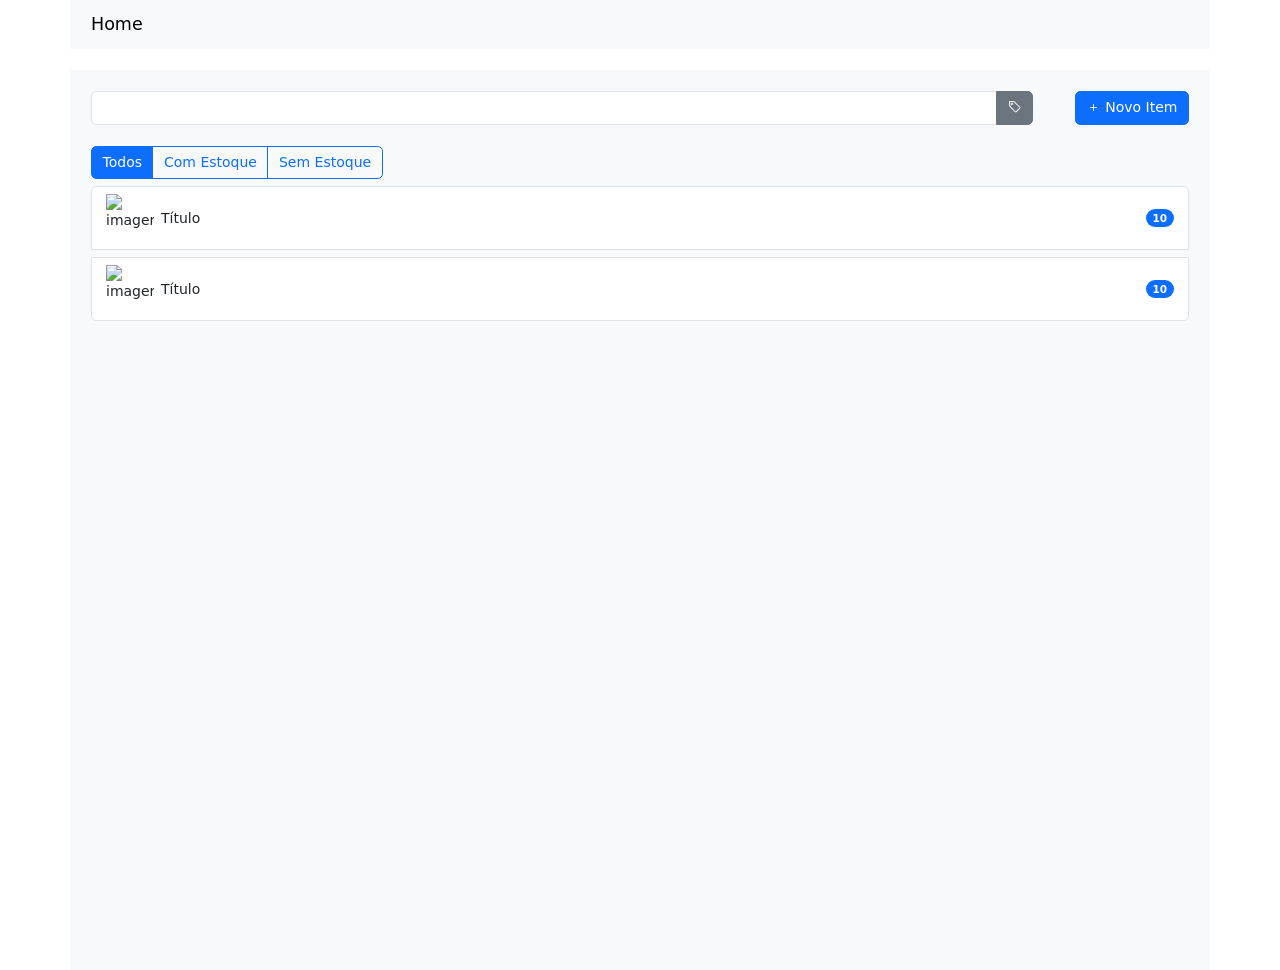
==== index.html @ 435f6ba1 "tela inicial" ====
<!doctype html>
<html lang="pt-br">
  <head>
    <meta charset="UTF-8" />
    <meta name="viewport" content="width=device-width, initial-scale=1.0" />

    <link rel="stylesheet" href="./global.css" />

    <!--Css Bootstrap-->
    <link
      href="https://cdn.jsdelivr.net/npm/bootstrap@5.3.3/dist/css/bootstrap.min.css"
      rel="stylesheet"
      integrity="sha384-QWTKZyjpPEjISv5WaRU9OFeRpok6YctnYmDr5pNlyT2bRjXh0JMhjY6hW+ALEwIH"
      crossorigin="anonymous"
    />

    <!--Icons Bootstrap-->
    <link
      rel="stylesheet"
      href="https://cdn.jsdelivr.net/npm/bootstrap-icons@1.11.3/font/bootstrap-icons.min.css"
    />

    <title>Estoque</title>
  </head>

  <body>
    <header
      class="container-md navbar navbar-expand-lg navbar-light bg-light px-4 mb-4"
    >
      <a class="navbar-brand" href="#">Home</a>
    </header>

    <main class="container-md p-4 bg-light h-100">
      <!--Cabeçalho-->
      <div class="d-flex justify-content-between gap-5 mb-4">
        <div class="input-group">
          <input id="pesquisa" type="text" class="form-control" />
          <button class="btn btn-secondary text-nowrap">
            <i class="bi bi-tag"></i>
          </button>
        </div>

        <button type="button" class="btn btn-primary text-nowrap">
          <i class="bi bi-plus"></i>
          <span class="d-none d-md-inline">Novo Item</span>
        </button>
      </div>

      <!--Filtros-->
      <div class="filtrosEstoque btn-group me-2 mb-2">
        <input
          id="filtroTodos"
          type="radio"
          value="todos"
          name="filtroEstoque"
          class="btn-check"
          checked
        />
        <label for="filtroTodos" class="btn btn-outline-primary text-nowrap"
          >Todos</label
        >

        <input
          id="filtroComEstoque"
          type="radio"
          value="comEstoque"
          name="filtroEstoque"
          class="btn-check"
        />
        <label
          for="filtroComEstoque"
          class="btn btn-outline-primary text-nowrap"
          >Com Estoque</label
        >

        <input
          id="filtroSemEstoque"
          type="radio"
          value="todos"
          name="filtroEstoque"
          class="btn-check"
        />
        <label
          for="filtroSemEstoque"
          class="btn btn-outline-primary text-nowrap"
          >Sem Estoque</label
        >
      </div>

      <!--Lista de Itens-->
      <div class="list-group d-flex flex-column gap-2 border-0">
        <div class="list-group-item d-flex align-items-center border">
          <div class="flex-fill d-flex gap-2 align-items-center">
            <img alt="imagem" width="48px" height="48px" />
            <h6 class="mb-0 text-nowrap">Título</h6>
          </div>

          <span class="badge rounded-pill bg-primary">10</span>
        </div>

        <div class="list-group-item d-flex align-items-center border">
          <div class="flex-fill d-flex gap-2 align-items-center">
            <img alt="imagem" width="48px" height="48px" />
            <h6 class="mb-0 text-nowrap">Título</h6>
          </div>

          <span class="badge rounded-pill bg-primary">10</span>
        </div>
      </div>
    </main>
  </body>

  <!--Script Bootstrap-->
  <script
    src="https://cdn.jsdelivr.net/npm/bootstrap@5.3.3/dist/js/bootstrap.bundle.min.js"
    integrity="sha384-YvpcrYf0tY3lHB60NNkmXc5s9fDVZLESaAA55NDzOxhy9GkcIdslK1eN7N6jIeHz"
    crossorigin="anonymous"
  ></script>
</html>
---- global.css ----
* {
  margin: 0;
  padding: 0;
  box-sizing: border-box;
}

html,
body {
  height: 100%;
  width: 100%;
  font-size: 14px;
}

form {
  width: 100%;
  height: 100%;
}

.form-label,
.form-check-label,
.legenda {
  font-size: 0.8rem;
}

.btn-primary {
  background-color: #00995d;
  border: none;
}

.btn-primary:hover {
  background-color: #00995d;
  opacity: 0.8;
}

@media only screen and (max-width: 768px) {
  .filtrosEstoque label {
    font-size: 0.8rem;
  }
}
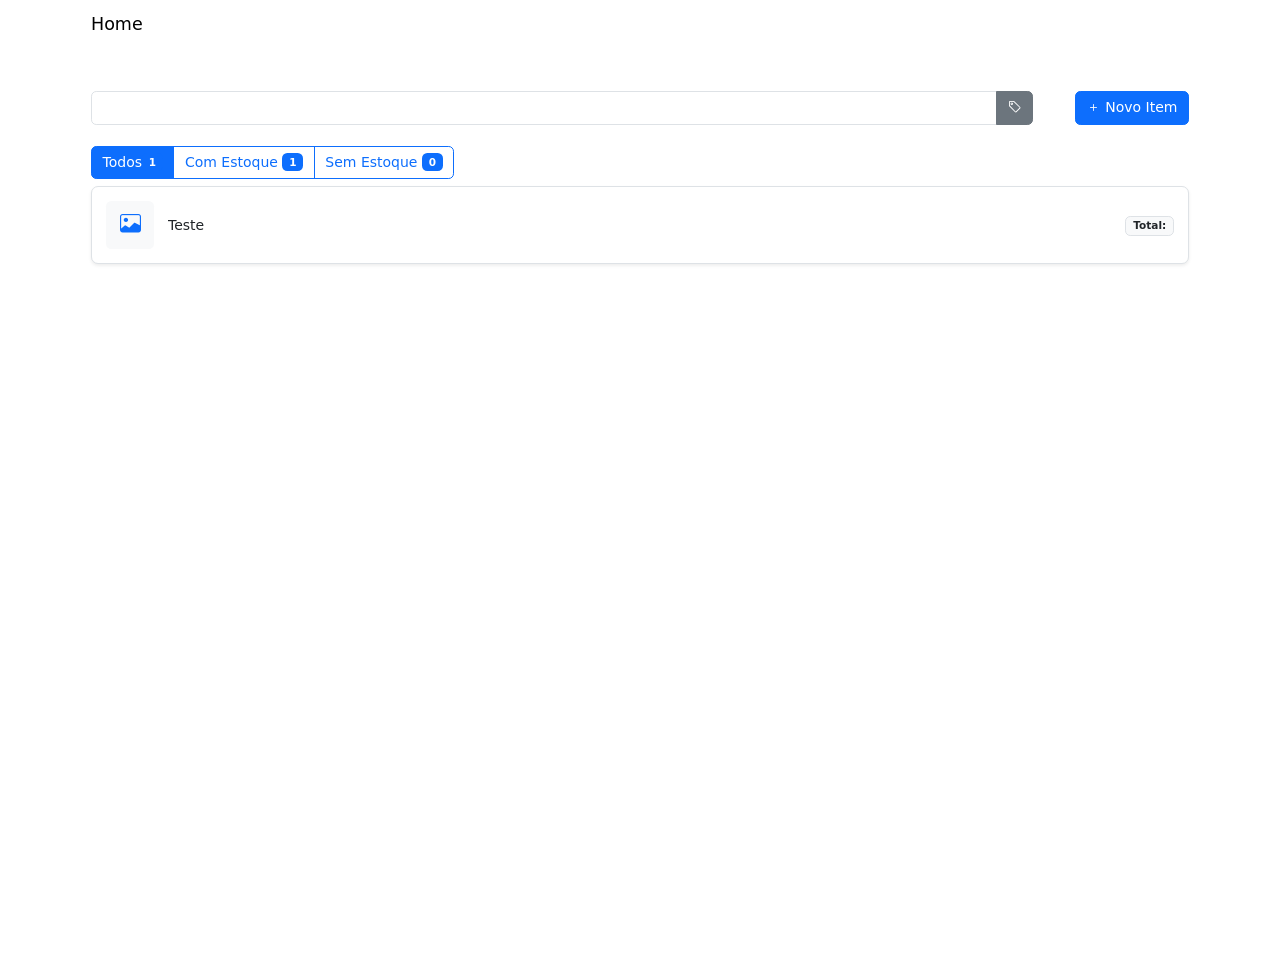
==== commit f0adeda1: "copiando o html que estava no GAS" ====
--- a/index.html
+++ b/index.html
@@ -24,13 +24,11 @@
   </head>
 
   <body>
-    <header
-      class="container-md navbar navbar-expand-lg navbar-light bg-light px-4 mb-4"
-    >
+    <header class="container-md navbar navbar-expand-lg navbar-light px-4 mb-4">
       <a class="navbar-brand" href="#">Home</a>
     </header>
 
-    <main class="container-md p-4 bg-light h-100">
+    <main class="container-md p-4 h-100">
       <!--Cabeçalho-->
       <div class="d-flex justify-content-between gap-5 mb-4">
         <div class="input-group">
@@ -40,7 +38,12 @@
           </button>
         </div>
 
-        <button type="button" class="btn btn-primary text-nowrap">
+        <button
+          type="button"
+          class="btn btn-primary text-nowrap"
+          data-bs-toggle="modal"
+          data-bs-target="#formNovoItem"
+        >
           <i class="bi bi-plus"></i>
           <span class="d-none d-md-inline">Novo Item</span>
         </button>
@@ -48,6 +51,7 @@
 
       <!--Filtros-->
       <div class="filtrosEstoque btn-group me-2 mb-2">
+        <!--Todos-->
         <input
           id="filtroTodos"
           type="radio"
@@ -57,9 +61,10 @@
           checked
         />
         <label for="filtroTodos" class="btn btn-outline-primary text-nowrap"
-          >Todos</label
-        >
+          >Todos<span id="total-todos" class="badge bg-primary"></span
+        ></label>
 
+        <!--Com Estoque-->
         <input
           id="filtroComEstoque"
           type="radio"
@@ -70,44 +75,57 @@
         <label
           for="filtroComEstoque"
           class="btn btn-outline-primary text-nowrap"
-          >Com Estoque</label
-        >
+          >Com Estoque
+          <span id="total-com-estoque" class="badge bg-primary"></span
+        ></label>
 
+        <!--Sem Estoque-->
         <input
           id="filtroSemEstoque"
           type="radio"
-          value="todos"
+          value="semEstoque"
           name="filtroEstoque"
           class="btn-check"
         />
         <label
           for="filtroSemEstoque"
           class="btn btn-outline-primary text-nowrap"
-          >Sem Estoque</label
-        >
+          >Sem Estoque
+          <span id="total-sem-estoque" class="badge bg-primary"></span
+        ></label>
       </div>
 
       <!--Lista de Itens-->
-      <div class="list-group d-flex flex-column gap-2 border-0">
-        <div class="list-group-item d-flex align-items-center border">
-          <div class="flex-fill d-flex gap-2 align-items-center">
-            <img alt="imagem" width="48px" height="48px" />
-            <h6 class="mb-0 text-nowrap">Título</h6>
+      <div
+        id="itensNoCatalogo"
+        class="list-group d-flex flex-column gap-2 border-0"
+      ></div>
+    </main>
+
+    <!--Modal Form Novo Item-->
+    <div
+      class="modal fade"
+      id="formNovoItem"
+      tabindex="-1"
+      aria-labelledby="formNovoItem"
+      aria-hidden="true"
+    >
+      <div class="modal-dialog">
+        <div class="modal-content">
+          <div class="modal-header">
+            <h6 class="modal-title">Novo Item</h6>
+            <button
+              type="button"
+              class="btn-close"
+              data-bs-dismiss="modal"
+              aria-label="close"
+            ></button>
           </div>
 
-          <span class="badge rounded-pill bg-primary">10</span>
-        </div>
-
-        <div class="list-group-item d-flex align-items-center border">
-          <div class="flex-fill d-flex gap-2 align-items-center">
-            <img alt="imagem" width="48px" height="48px" />
-            <h6 class="mb-0 text-nowrap">Título</h6>
-          </div>
-
-          <span class="badge rounded-pill bg-primary">10</span>
+          <div id="modalFormCadastro" class="modal-body"></div>
         </div>
       </div>
-    </main>
+    </div>
   </body>
 
   <!--Script Bootstrap-->
@@ -116,4 +134,6 @@
     integrity="sha384-YvpcrYf0tY3lHB60NNkmXc5s9fDVZLESaAA55NDzOxhy9GkcIdslK1eN7N6jIeHz"
     crossorigin="anonymous"
   ></script>
+
+  <script src="./app.js"></script>
 </html>
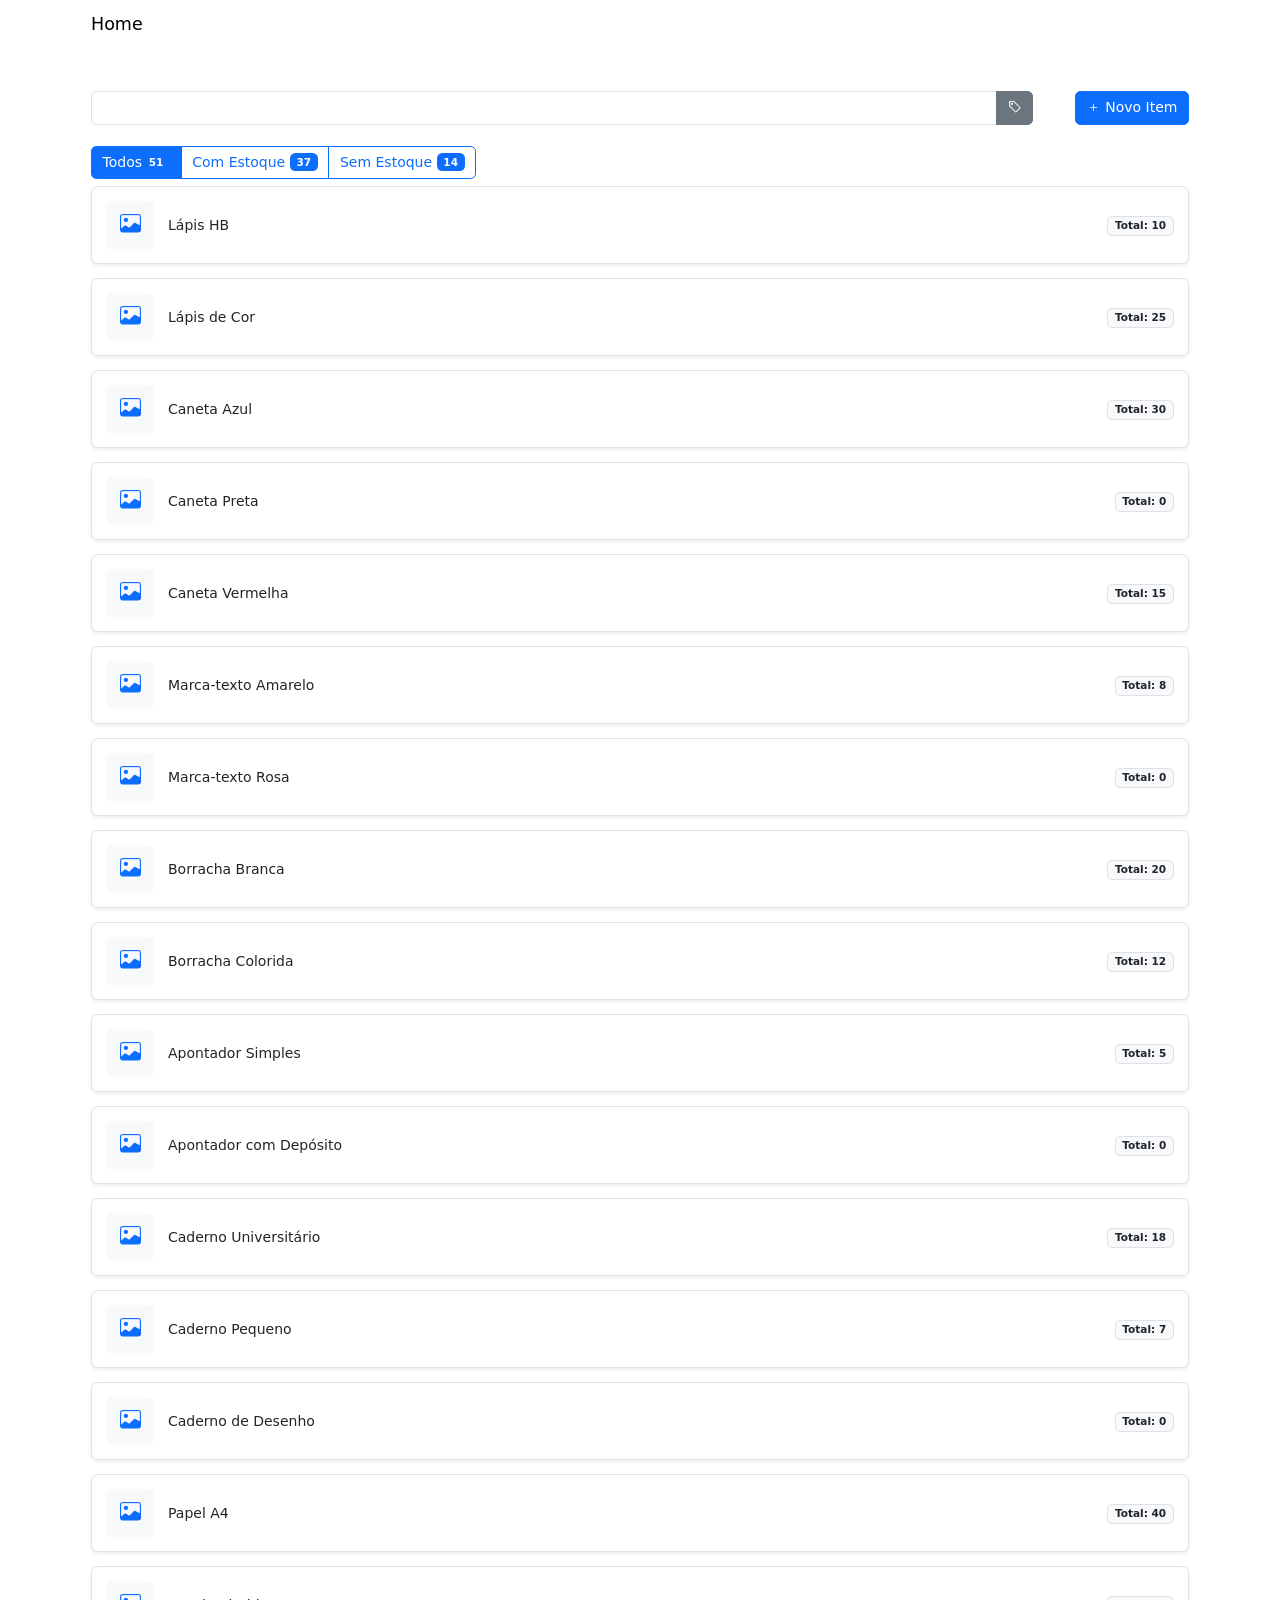
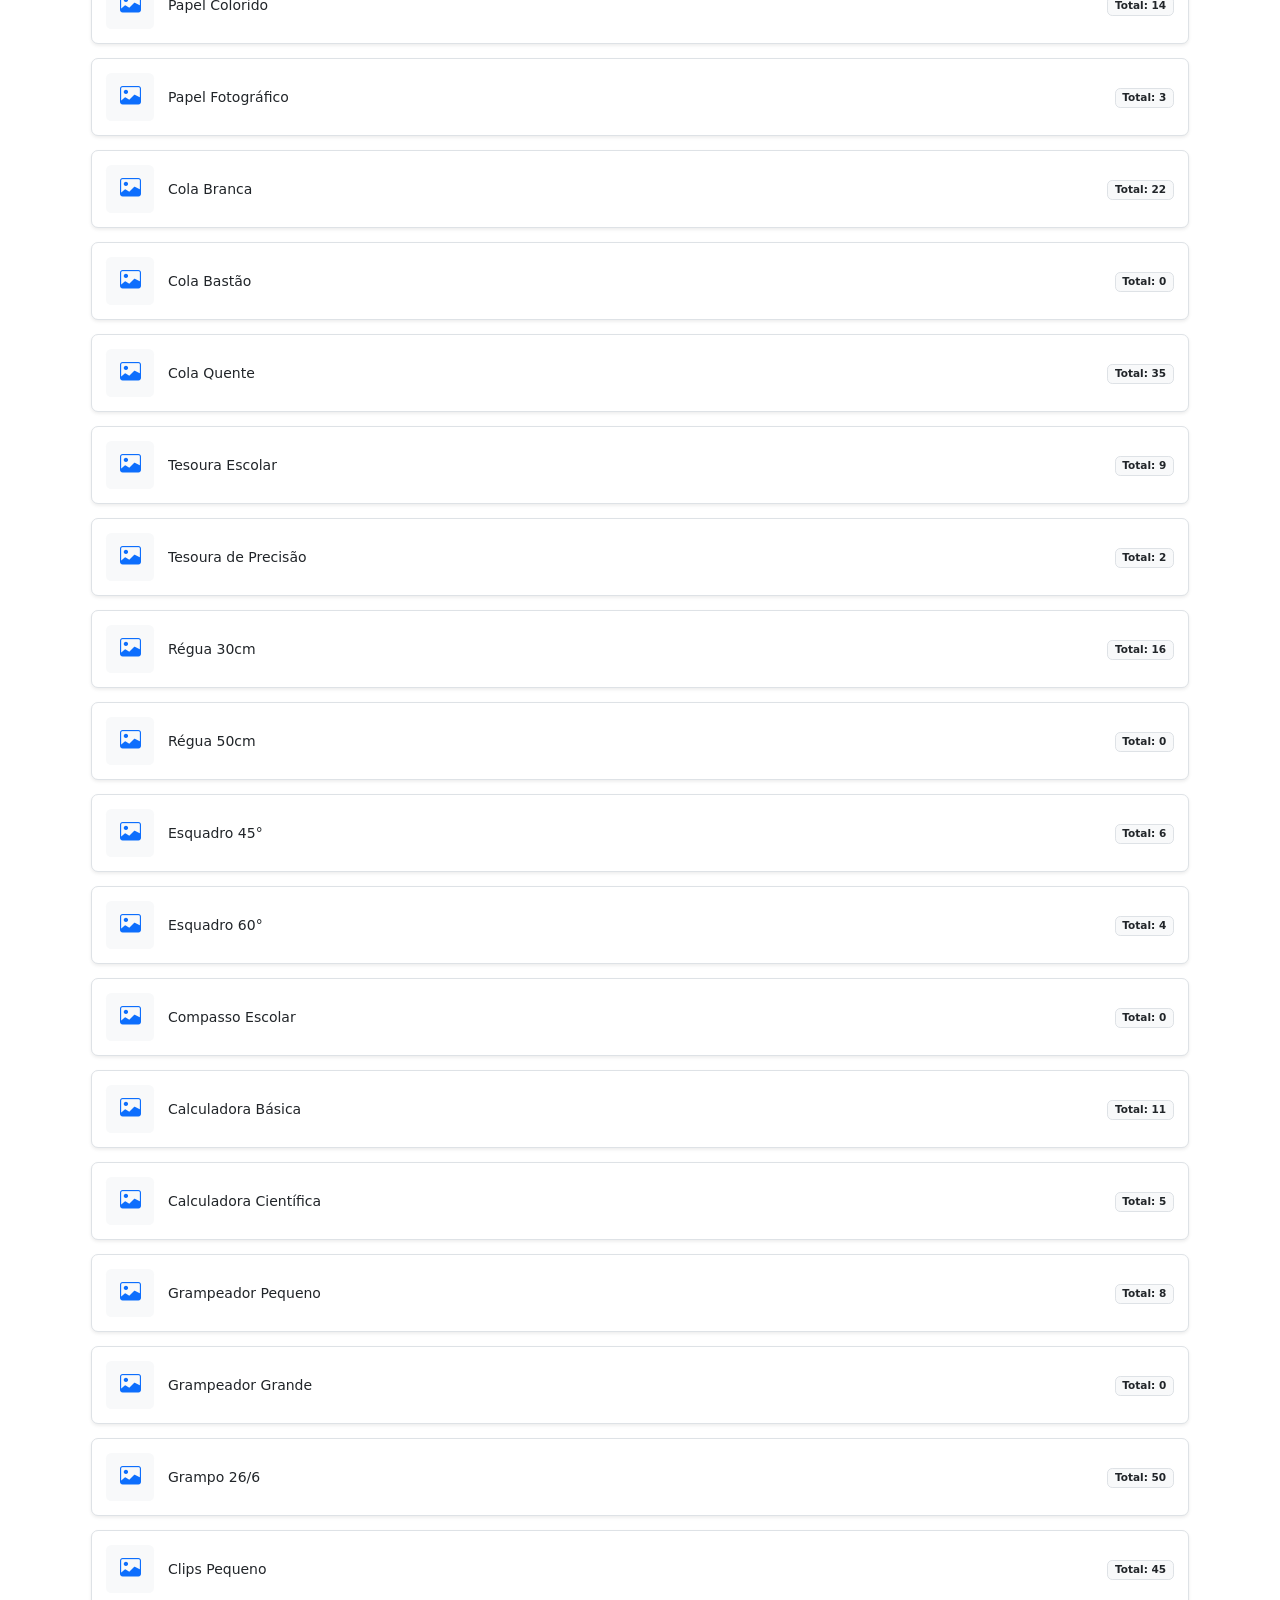
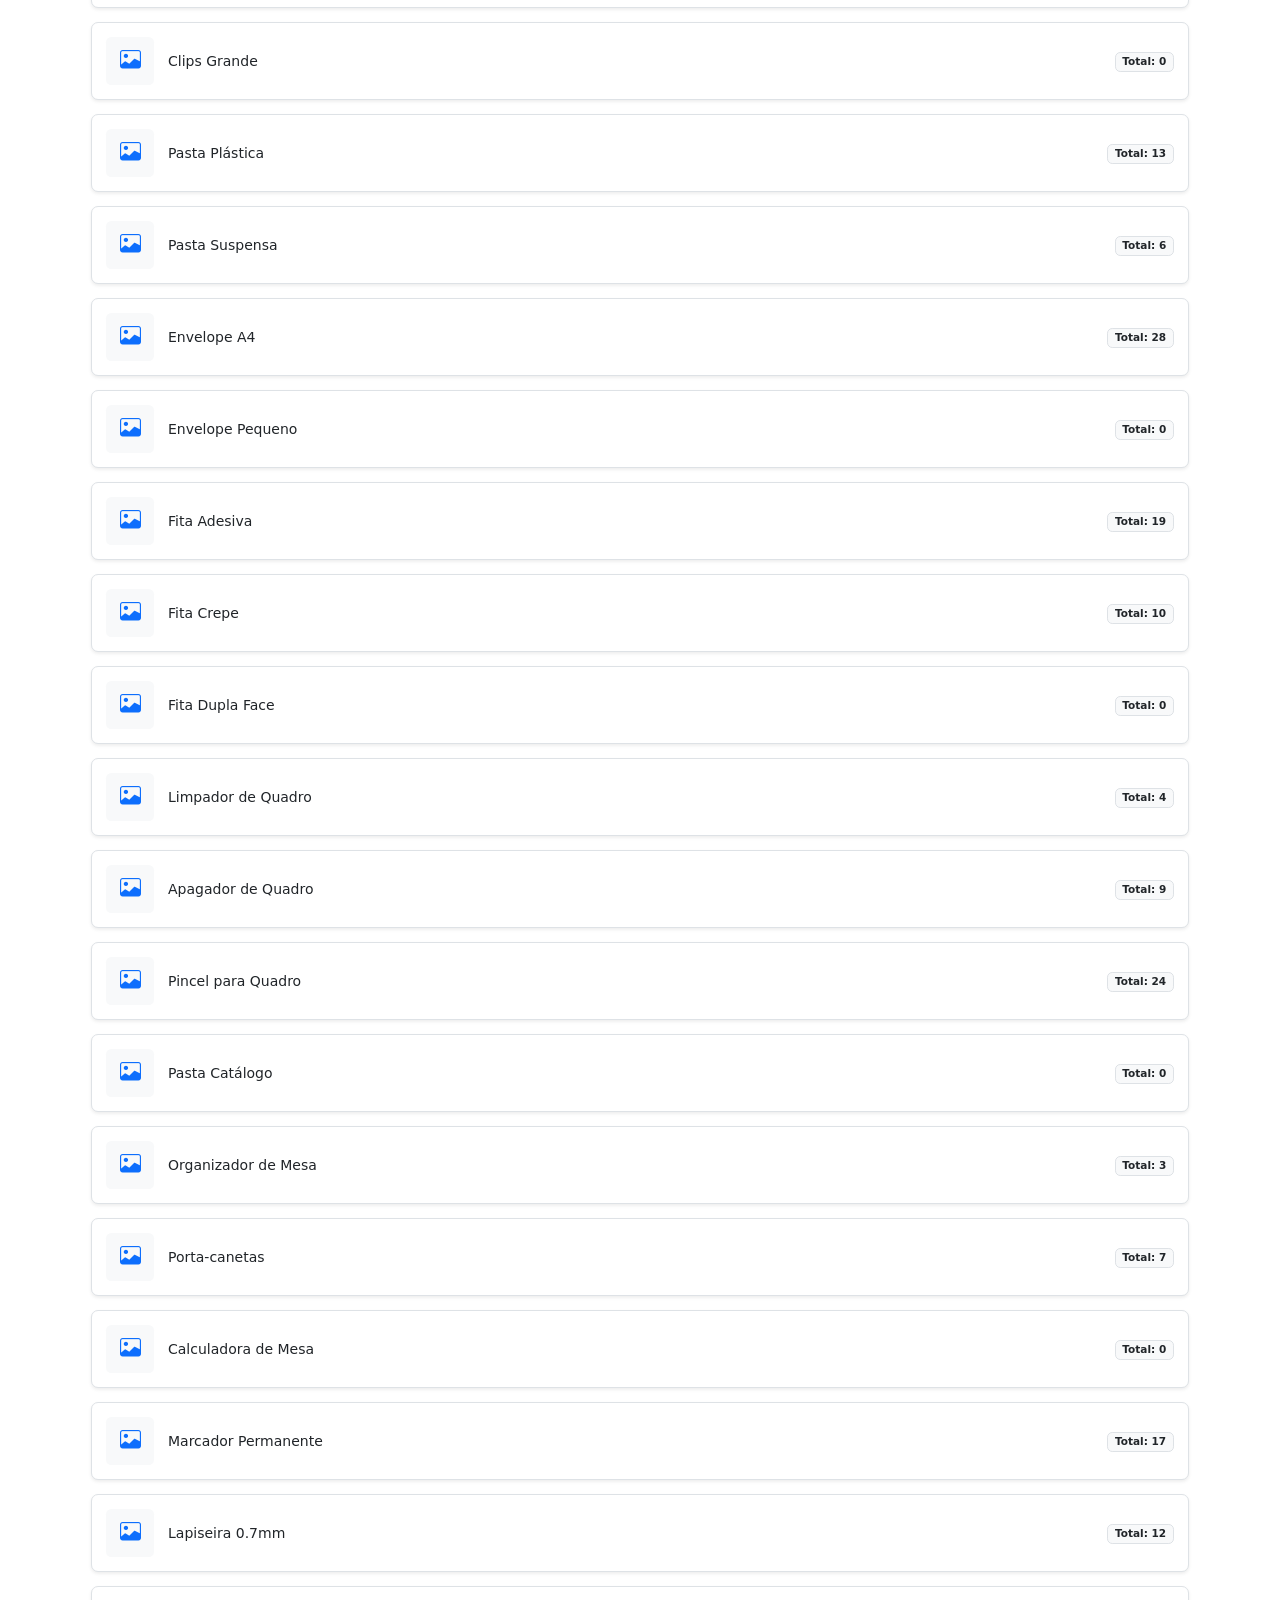
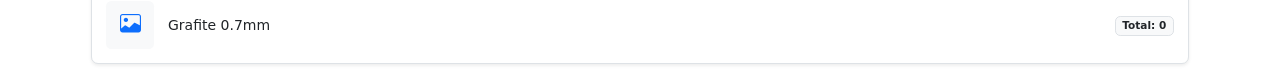
==== commit 4c8cd400: "organiza os arquivos js" ====
--- a/index.html
+++ b/index.html
@@ -135,5 +135,7 @@
     crossorigin="anonymous"
   ></script>
 
-  <script src="./app.js"></script>
+  <script type="module" src="./app.js"></script>
+  <script src="./scripts/formNovoItem.js"></script>
+  <script src="./scripts/insertComponents.js"></script>
 </html>
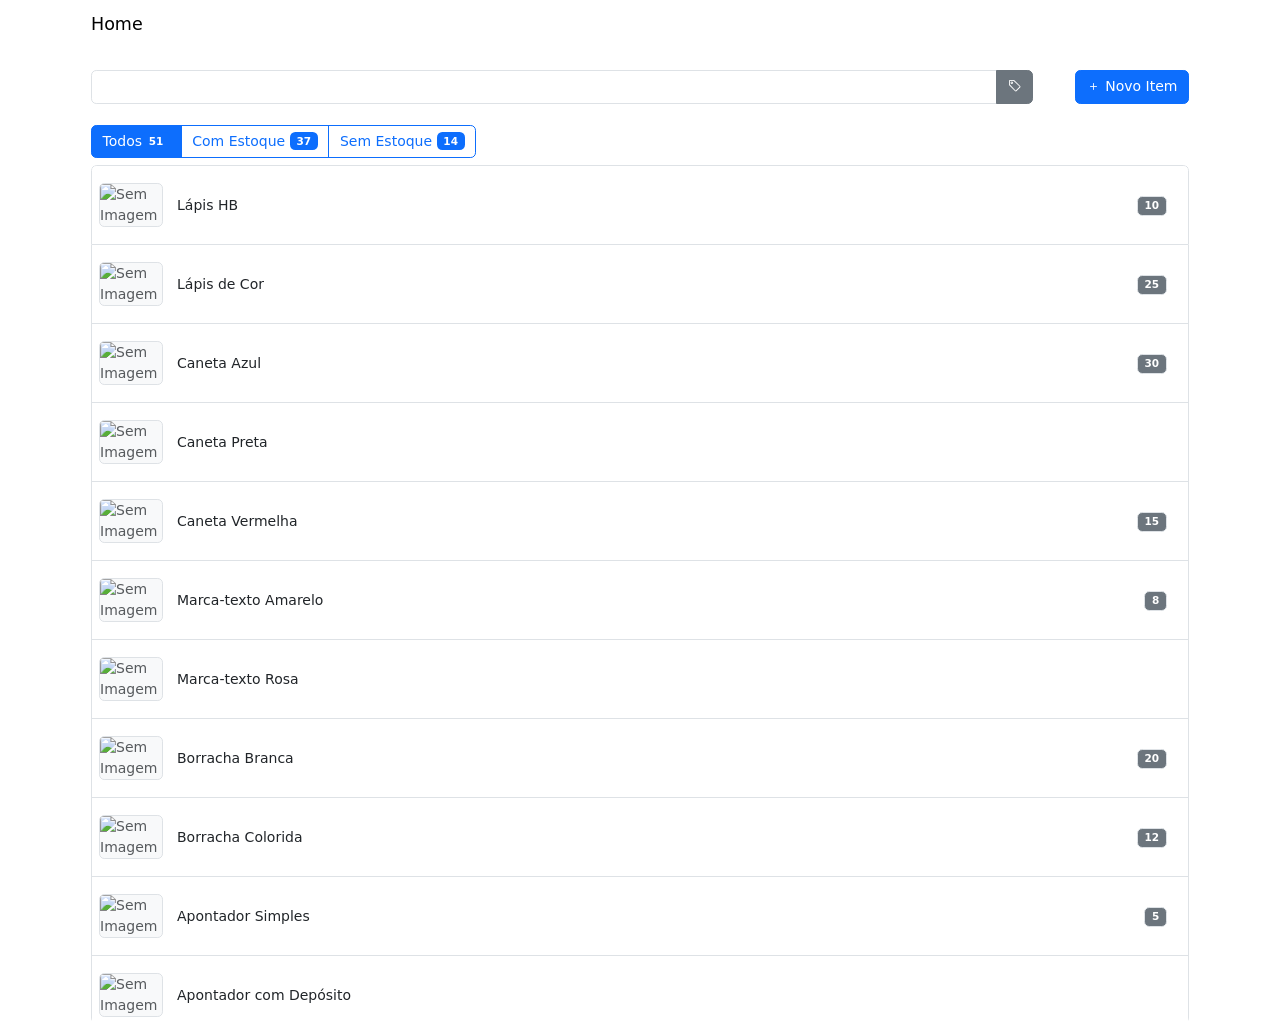
==== commit 30015090: "offCanvas" ====
--- a/index.html
+++ b/index.html
@@ -23,8 +23,8 @@
     <title>Estoque</title>
   </head>
 
-  <body>
-    <header class="container-md navbar navbar-expand-lg navbar-light px-4 mb-4">
+  <body class="overflow-y-hidden">
+    <header class="container-md navbar navbar-expand-lg navbar-light px-4">
       <a class="navbar-brand" href="#">Home</a>
     </header>
 
@@ -98,7 +98,7 @@
       <!--Lista de Itens-->
       <div
         id="itensNoCatalogo"
-        class="list-group d-flex flex-column gap-2 border-0"
+        class="list-group h-100 border-0 overflow-y-auto"
       ></div>
     </main>
 
@@ -126,6 +126,24 @@
         </div>
       </div>
     </div>
+
+    <!--OffCanvas Detalhes do item-->
+    <div
+      class="offcanvas offcanvas-end"
+      tabindex="-1"
+      id="detalhesItem"
+      aria-labelledby="detalhesItem"
+    >
+      <div class="offcanvas-header">
+        <button
+          type="button"
+          class="btn-close text-reset"
+          data-bs-dismiss="offcanvas"
+          aria-label="Close"
+        ></button>
+      </div>
+      <div class="offcanvas-body"></div>
+    </div>
   </body>
 
   <!--Script Bootstrap-->
--- a/global.css
+++ b/global.css
@@ -32,6 +32,11 @@
   opacity: 0.8;
 }
 
+#detalhesItem {
+  width: 600px;
+  max-width: 90dvw;
+}
+
 @media only screen and (max-width: 768px) {
   .filtrosEstoque label {
     font-size: 0.8rem;
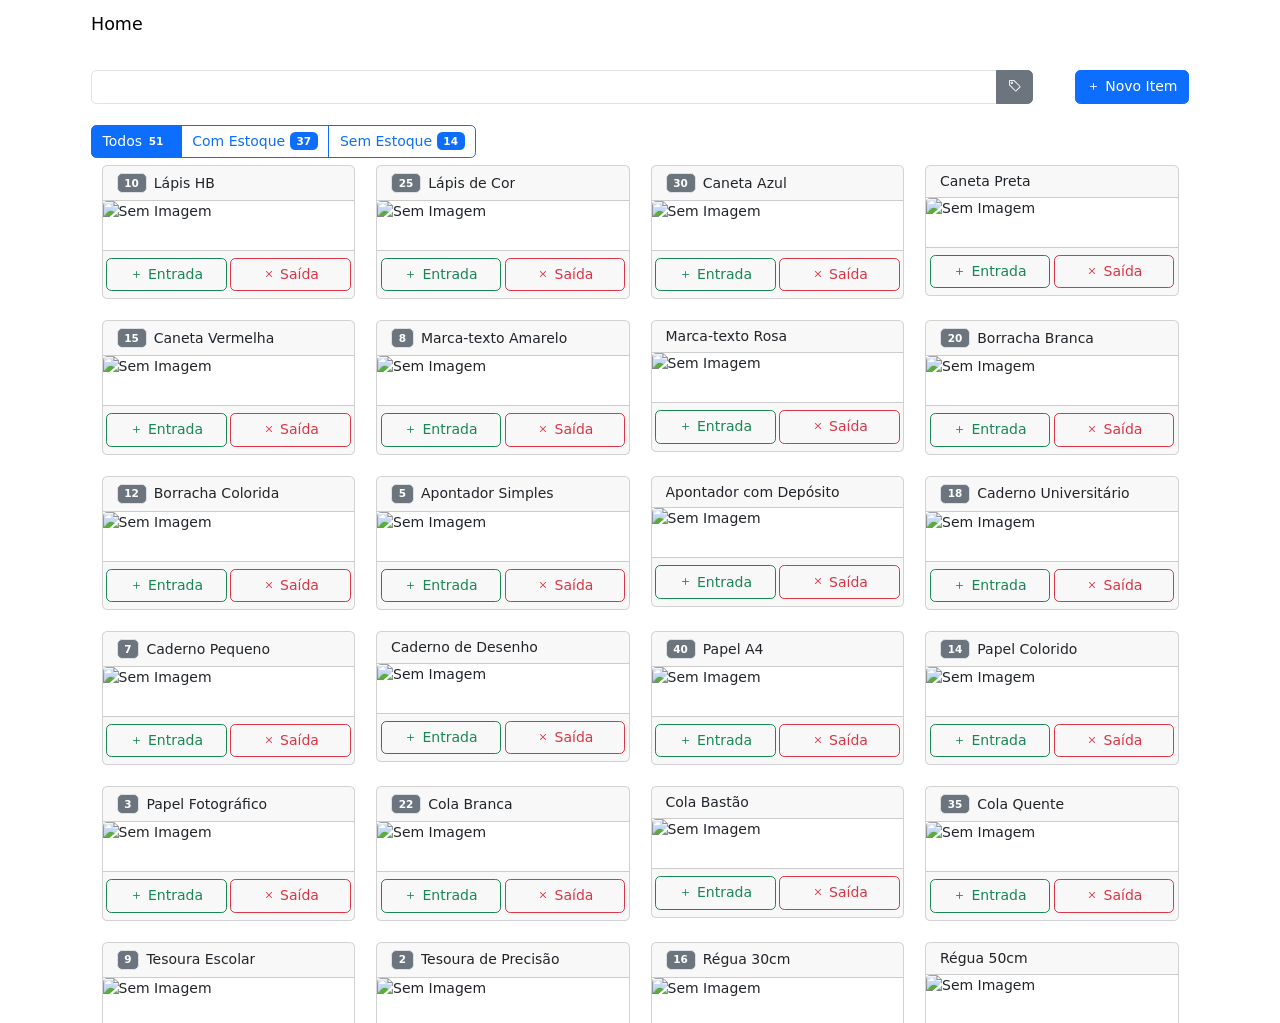
==== commit 20218d4d: "cards" ====
--- a/index.html
+++ b/index.html
@@ -95,11 +95,13 @@
         ></label>
       </div>
 
-      <!--Lista de Itens-->
-      <div
-        id="itensNoCatalogo"
-        class="list-group h-100 border-0 overflow-y-auto"
-      ></div>
+      <!--Lista de Cards-->
+      <div class="container h-100 overflow-y-auto">
+        <div
+          id="cardsItensCatalogo"
+          class="row row-cols-2 row-cols-md-3 row-cols-lg-4 g-4"
+        ></div>
+      </div>
     </main>
 
     <!--Modal Form Novo Item-->
@@ -154,6 +156,6 @@
   ></script>
 
   <script type="module" src="./app.js"></script>
-  <script src="./scripts/formNovoItem.js"></script>
+  <script type="module" src="./scripts/formNovoItem.js"></script>
   <script src="./scripts/insertComponents.js"></script>
 </html>
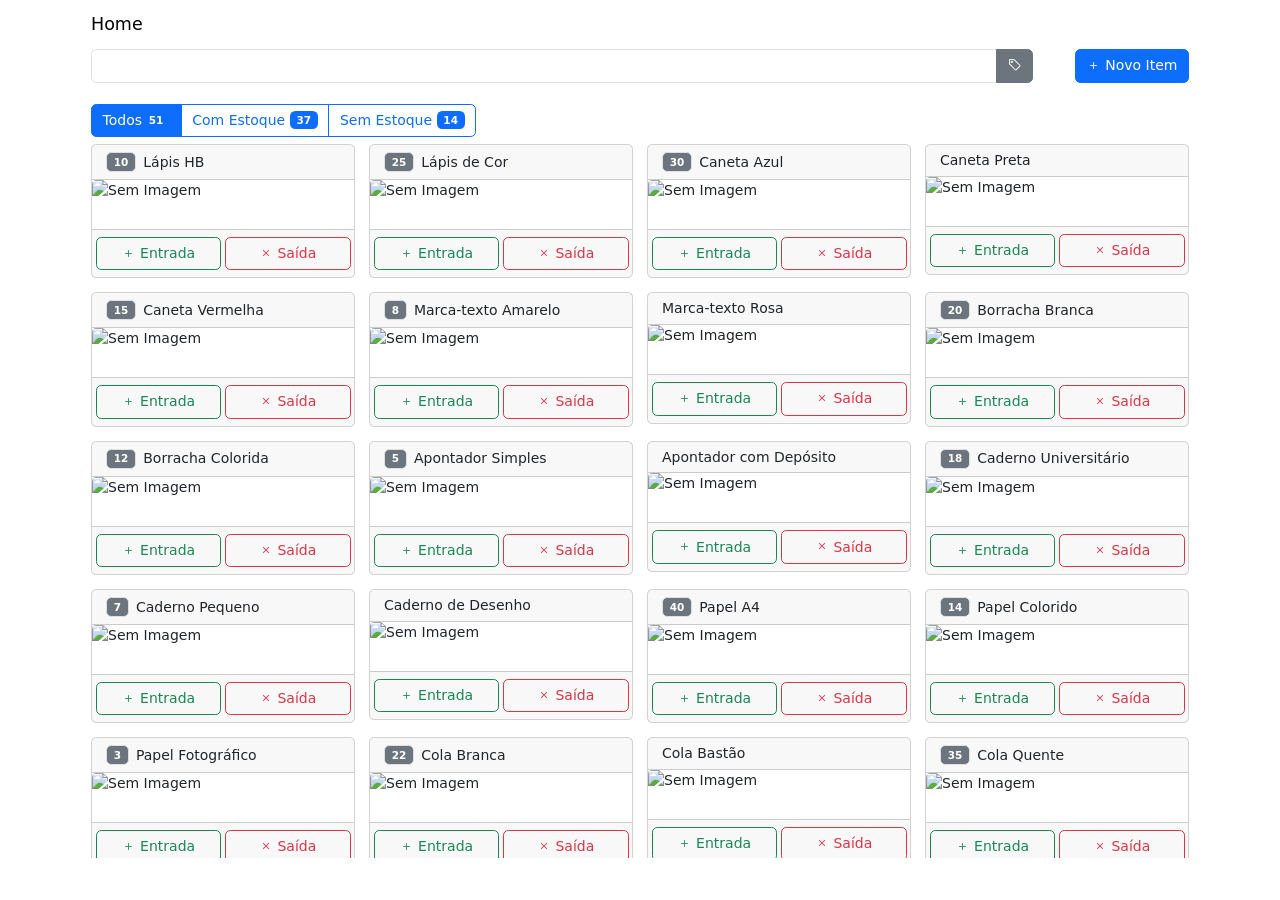
==== commit 432219e8: "conserta overflow" ====
--- a/index.html
+++ b/index.html
@@ -23,14 +23,14 @@
     <title>Estoque</title>
   </head>
 
-  <body class="overflow-y-hidden">
-    <header class="container-md navbar navbar-expand-lg navbar-light px-4">
+  <body class="container-md px-4 d-flex flex-column overflow-hidde">
+    <header class="mb-0 navbar navbar-expand-lg navbar-light">
       <a class="navbar-brand" href="#">Home</a>
     </header>
 
-    <main class="container-md p-4 h-100">
+    <main class="flex-grow-1 d-flex flex-column pb-5" style="min-height: 0">
       <!--Cabeçalho-->
-      <div class="d-flex justify-content-between gap-5 mb-4">
+      <div class="d-flex justify-content-between gap-5 pb-4">
         <div class="input-group">
           <input id="pesquisa" type="text" class="form-control" />
           <button class="btn btn-secondary text-nowrap">
@@ -50,7 +50,7 @@
       </div>
 
       <!--Filtros-->
-      <div class="filtrosEstoque btn-group me-2 mb-2">
+      <div class="align-self-start filtrosEstoque btn-group pb-2">
         <!--Todos-->
         <input
           id="filtroTodos"
@@ -91,22 +91,25 @@
           for="filtroSemEstoque"
           class="btn btn-outline-primary text-nowrap"
           >Sem Estoque
-          <span id="total-sem-estoque" class="badge bg-primary"></span
-        ></label>
+          <span id="total-sem-estoque" class="badge bg-primary"></span>
+        </label>
       </div>
 
       <!--Lista de Cards-->
-      <div class="container h-100 overflow-y-auto">
+      <div
+        class="overflow-x-hidden overflow-y-auto flex-grow-1"
+        style="min-height: 0"
+      >
         <div
           id="cardsItensCatalogo"
-          class="row row-cols-2 row-cols-md-3 row-cols-lg-4 g-4"
+          class="row row-cols-2 row-cols-md-3 row-cols-lg-4 g-3"
         ></div>
       </div>
     </main>
 
     <!--Modal Form Novo Item-->
     <div
-      class="modal fade"
+      class="modal fade modal-lg modal-fullscreen-md-down"
       id="formNovoItem"
       tabindex="-1"
       aria-labelledby="formNovoItem"
